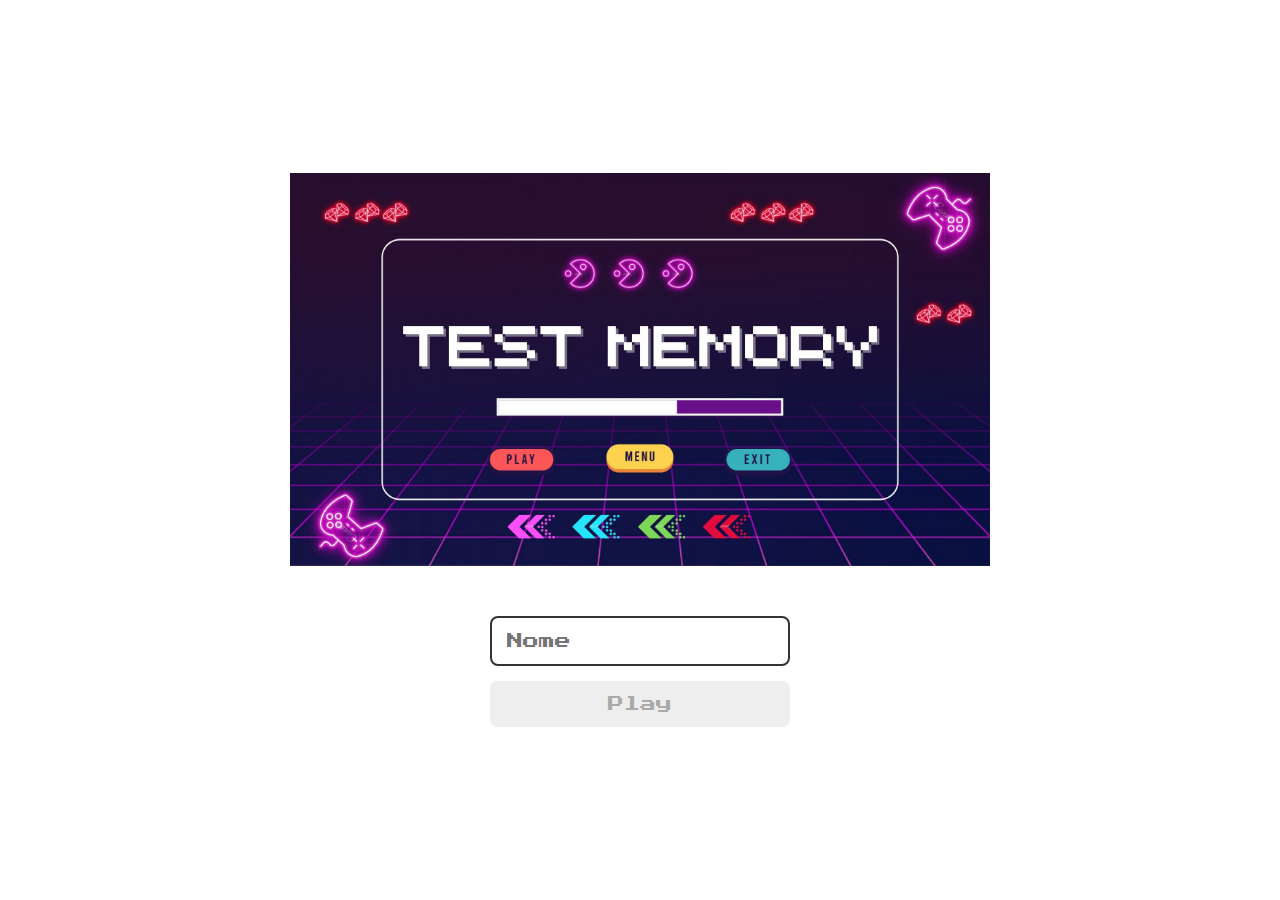
==== index.html @ e16d5294 "add login" ====
<!DOCTYPE html>
<html lang="en">
<head>
    <meta charset="UTF-8">
    <meta name="viewport" content="width=device-width, initial-scale=1.0">

    <link rel="stylesheet" href="./css/reset.css">
    <link rel="stylesheet" href="./css/login.css">

    <script defer src="./js/login.js"></script>


    <title>Test Memory</title>
</head>
<body>
    <form class="login_form">
           <div class="login_header">
            <img src="./img/game start.jpg" alt="icon game">
           </div>
           <input type="text" placeholder="Nome" class="login_input">
           <button type="submit" class="login_button" disabled>Play</button>

    </form>
</body>
</html>
---- css/login.css ----
.login_form{
align-items: center;
display: flex;
flex-direction: column;
height: 100vh;
justify-content: center;
}

.login_header{
    align-items: center;
    display: flex;
    flex-direction: column;
    justify-content: center;
    margin-bottom: 50px;
}
.login_header img{
    width: 700px;
}
/*.login_header h1{
    color: #333;
    font-size: 1.5em;
}*/
.login_input{
    border: 2px solid #333;
    border-radius: 8px;
    color: #333;
    font-size: 1em;
    margin-bottom: 15px;
    max-width: 300px;
    outline: none;
    padding: 15px;
    width: 100%;
}
.login_button{
    background-color: #ee665c;
    border-radius: 8px;
    color: #fff;
    cursor: pointer;
    font-size: 1em;
    max-width: 300px;
    padding: 15px;
    width: 100%;
}
.login_button:disabled{
    background-color: #eee;
    color: #aaa;
    cursor: auto;
}
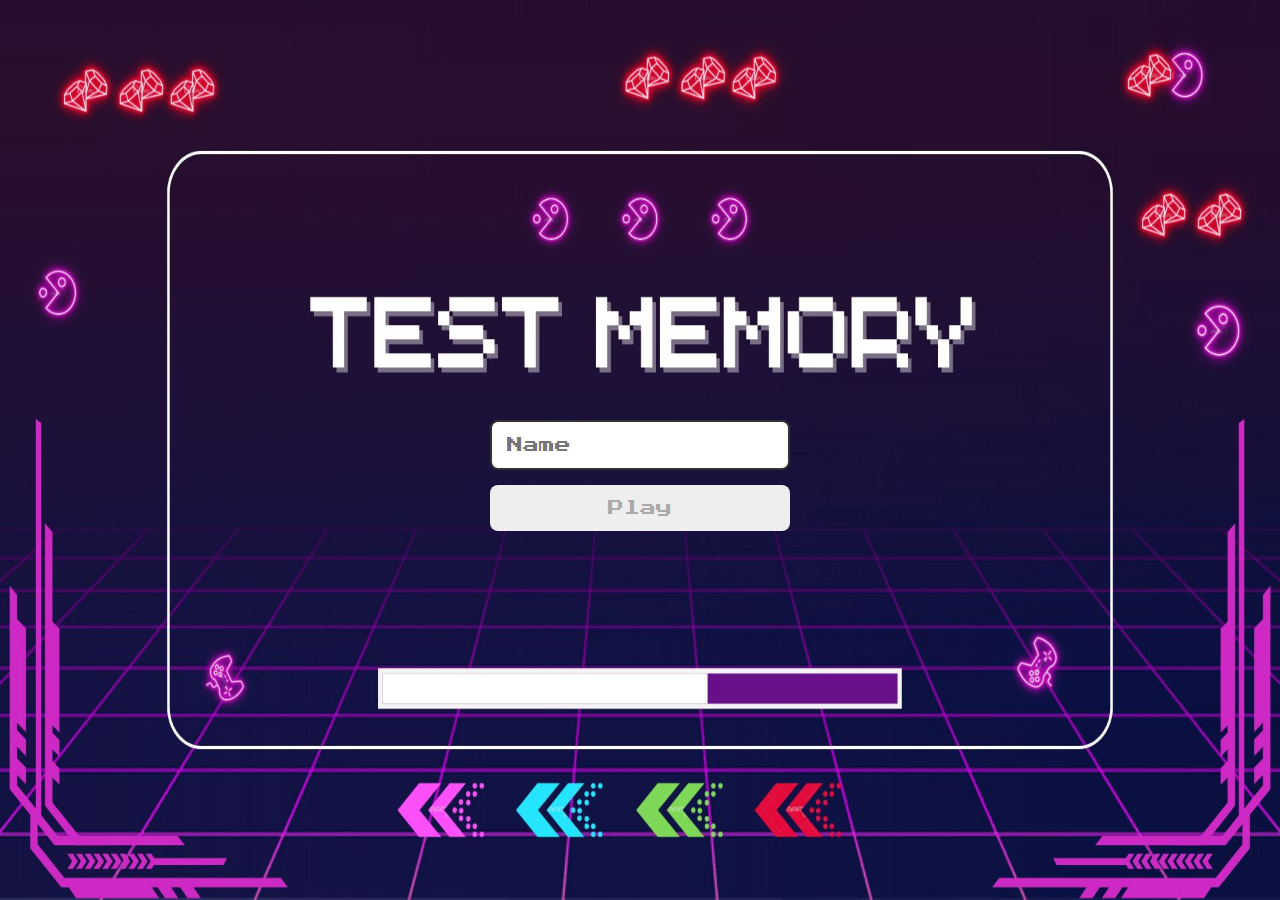
==== commit bec14c88: "Subindo tela de login stylizada" ====
--- a/index.html
+++ b/index.html
@@ -15,9 +15,8 @@
 <body>
     <form class="login_form">
            <div class="login_header">
-            <img src="./img/game start.jpg" alt="icon game">
            </div>
-           <input type="text" placeholder="Nome" class="login_input">
+           <input type="text" placeholder="Name" class="login_input">
            <button type="submit" class="login_button" disabled>Play</button>
 
     </form>
--- a/css/login.css
+++ b/css/login.css
@@ -45,4 +45,10 @@
     background-color: #eee;
     color: #aaa;
     cursor: auto;
+}
+.login_form{
+    background-image: url("/img/game\ start.jpg");
+    background-size: 100% 100%;
+    background-repeat: no-repeat;
+    
 }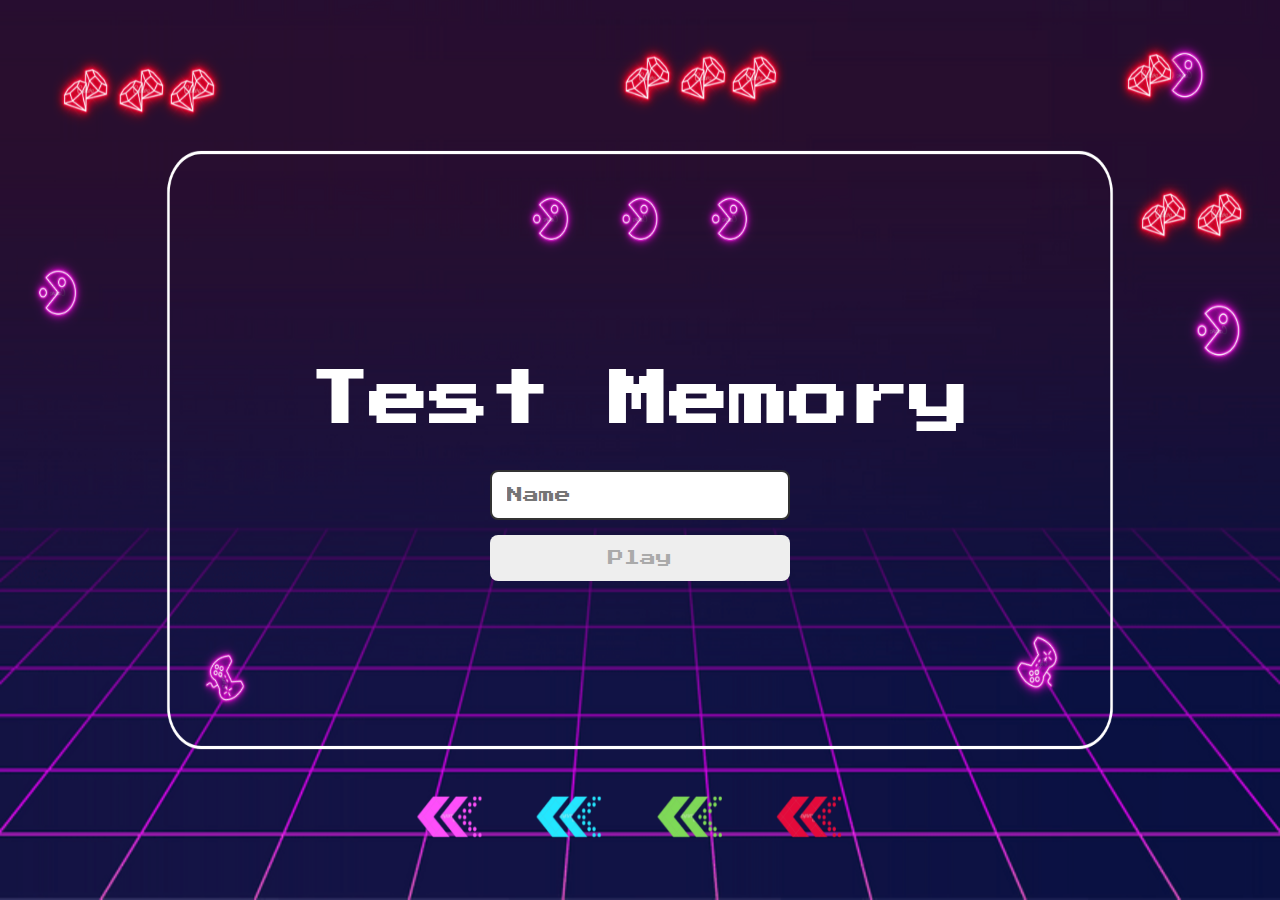
==== commit 013d3270: "subindo atualização do jogo referente a designer" ====
--- a/index.html
+++ b/index.html
@@ -16,6 +16,7 @@
     <form class="login_form">
            <div class="login_header">
            </div>
+           <h1 class="h1">Test Memory</h1>
            <input type="text" placeholder="Name" class="login_input">
            <button type="submit" class="login_button" disabled>Play</button>
 
--- a/css/login.css
+++ b/css/login.css
@@ -47,8 +47,18 @@
     cursor: auto;
 }
 .login_form{
-    background-image: url("/img/game\ start.jpg");
+    background-image: url("/images/gamestart1.png");
     background-size: 100% 100%;
     background-repeat: no-repeat;
     
-}+}
+.h1{
+    padding-bottom: 40px;
+    font-size: 60px;
+    color: white;
+}
+@media screen and (max-width: 1020px) {
+    .h1{
+        font-size: 32px;
+    }
+  }